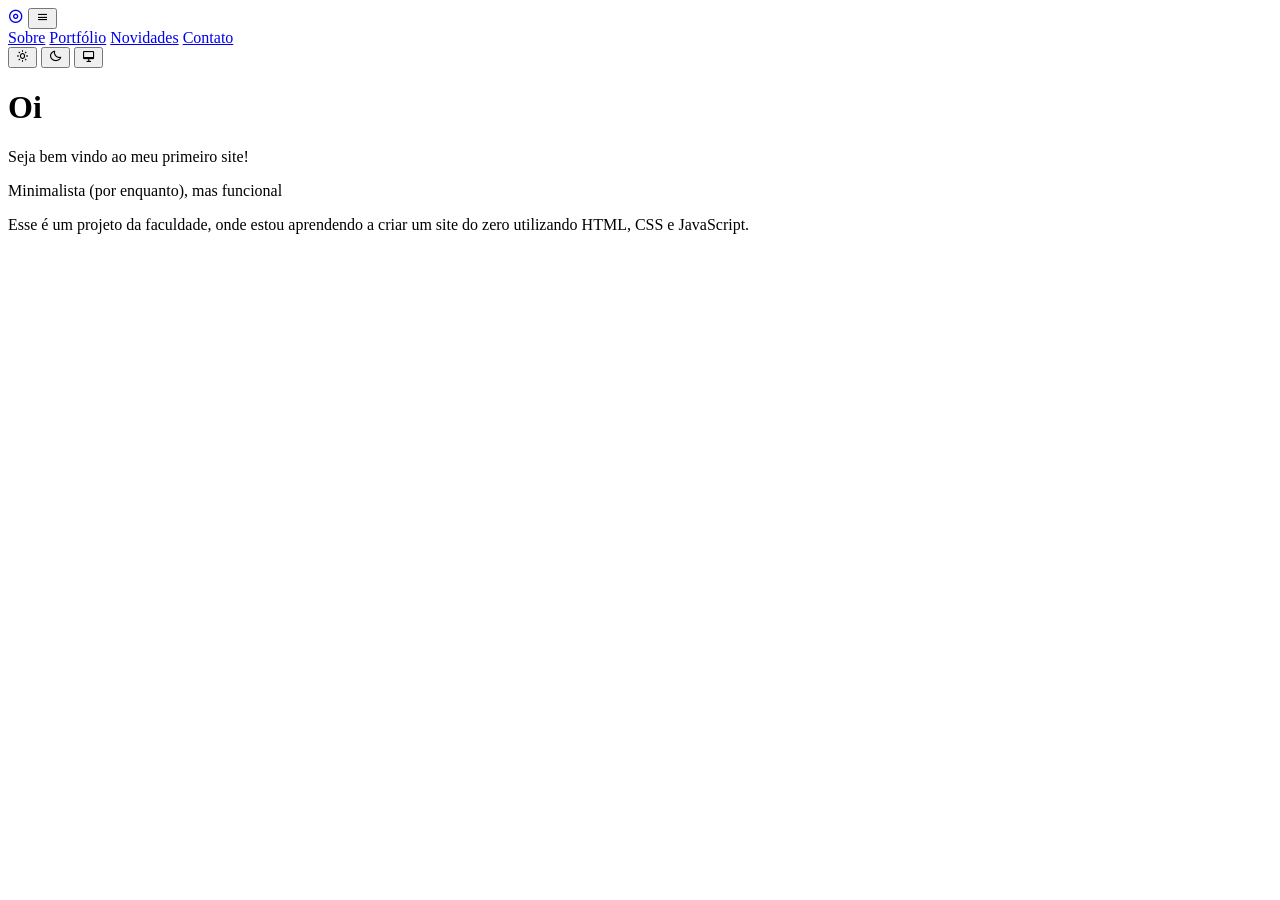
==== index.html @ 78a5aab6 "Add files via upload" ====
<!doctype html>
<html lang="pt-BR">
  <head>
    <meta charset="UTF-8" />
    <meta name="viewport" content="width=device-width, initial-scale=1.0" />
    <link rel="stylesheet" href="../css/index.css" />
    <link rel="stylesheet" href="../css/home.css" />
    <link
      href="https://unpkg.com/boxicons@2.1.4/css/boxicons.min.css"
      rel="stylesheet"
    />
    <link rel="preconnect" href="https://fonts.googleapis.com">
    <link rel="preconnect" href="https://fonts.gstatic.com" crossorigin>
    <link href="https://fonts.googleapis.com/css2?family=Bebas+Neue&display=swap" rel="stylesheet">
    <title>MSP</title>
  </head>

  <body>
    <div class="divheader">
      <header class="header">
        <a href="index.html" class="logo"
          ><i class="bx bx-disc" id="icon"></i
        ></a>

        <button class="menu-toggle" id="menuToggle" aria-label="Abrir menu">
          <i class="bx bx-menu"></i>
        </button>

        <nav class="navbar" id="mytopnav">
          <a href="sobre.html">Sobre</a>
          <a href="portfolio.html">Portfólio</a>
          <a href="novidades.html">Novidades</a>
          <a href="contato.html">Contato</a>
        </nav>

        <div class="theme-switch" aria-label="Alternar tema">
          <button
            class="theme-btn"
            type="button"
            data-theme-choice="light"
            aria-label="Modo claro"
            title="Modo claro"
          >
            <i class="bx bx-sun"></i>
          </button>
          <button
            class="theme-btn"
            type="button"
            data-theme-choice="dark"
            aria-label="Modo escuro"
            title="Modo escuro"
          >
            <i class="bx bx-moon"></i>
          </button>
          <button
            class="theme-btn"
            type="button"
            data-theme-choice="sistema"
            aria-label="Modo sistema"
            title="Modo sistema"
          >
            <i class="bx bx-desktop"></i>
          </button>
        </div>
      </header>
    </div>

    <div class="container">
      <h1>Oi</h1>
      <p>Seja bem vindo ao meu primeiro site!</p>
      <p>Minimalista <span class="maximalista"> &lpar;por enquanto&rpar;</span>, mas funcional</p>
      <p>Esse é um projeto da faculdade, onde estou aprendendo a criar um site do zero utilizando HTML, CSS e JavaScript.</p>
    </div>

    <div class="ghost-walker" aria-hidden="true">
      <img src="../images/fantasminha.gif" alt="" />
    </div>

    </div>
    <script src="../js/nav.js"></script>
  </body>
</html>
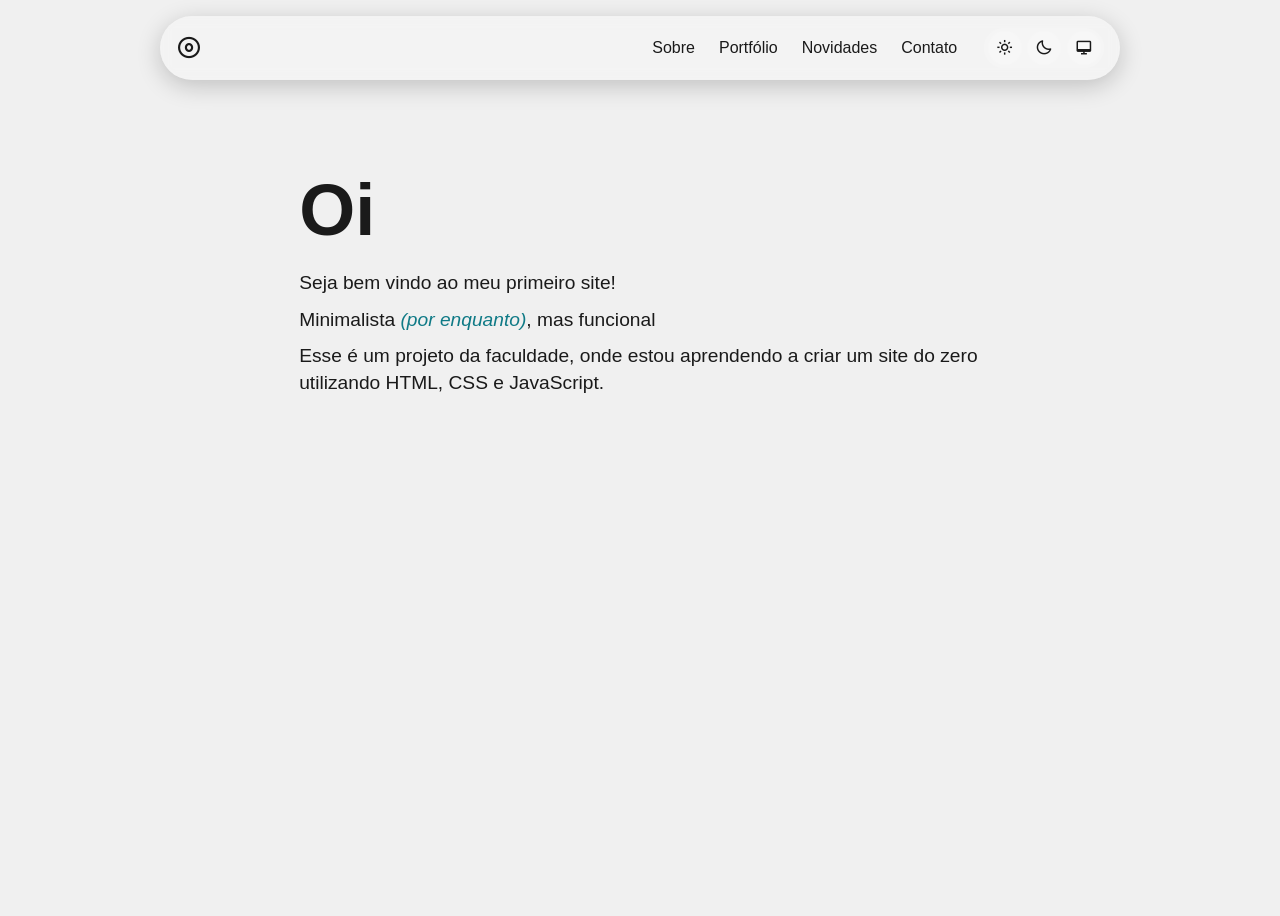
==== commit c70feeca: "Update HTML structure and stylesheet links" ====
--- a/index.html
+++ b/index.html
@@ -3,8 +3,8 @@
   <head>
     <meta charset="UTF-8" />
     <meta name="viewport" content="width=device-width, initial-scale=1.0" />
-    <link rel="stylesheet" href="../css/index.css" />
-    <link rel="stylesheet" href="../css/home.css" />
+    <link rel="stylesheet" href="index.css" />
+    <link rel="stylesheet" href="home.css" />
     <link
       href="https://unpkg.com/boxicons@2.1.4/css/boxicons.min.css"
       rel="stylesheet"
--- a/index.css
+++ b/index.css
@@ -0,0 +1,290 @@
+:root {
+  --branco: #ffffff;
+  --claro: #f0f0f0;
+  --escuro: #1a1a1a;
+}
+
+html[data-theme="light"] {
+  --branco: #ffffff;
+  --claro: #f0f0f0;
+  --escuro: #1a1a1a;
+  color-scheme: light;
+}
+
+html[data-theme="dark"] {
+  --branco: #24212b;
+  --claro: #1a1720;
+  --escuro: #d9cdf0;
+  color-scheme: dark;
+}
+
+* {
+  margin: 0;
+  padding: 0;
+  box-sizing: border-box;
+}
+
+html {
+  scroll-behavior: smooth;
+  background-size: cover;
+  background-position: center;
+  min-height: 100%;
+  background-color: var(--claro);
+}
+
+body {
+  font-family: Arial, Helvetica, sans-serif;
+  min-height: 100vh;
+  background-color: var(--claro);
+  color: var(--escuro);
+}
+
+.bemvindo {
+  display: flex;
+  align-items: center;
+  height: 100vh;
+  color: var(--escuro);
+  text-shadow: 0 2px 4px rgba(0, 0, 0, 0.5);
+  font-family: "Bebas Neue", sans-serif;
+  font-size: 5rem;
+  text-align: left;
+  padding: 1rem;
+  letter-spacing: 1%;
+  transition: all 0.3s ease;
+}
+
+.divheader {
+  display: flex;
+  justify-content: center;
+  width: 100%;
+  margin-top: 1rem;
+  padding: 0 1rem;
+}
+
+.header {
+  width: min(100%, 960px);
+  position: fixed;
+  top: 1rem;
+  left: 50%;
+  transform: translateX(-50%);
+  display: flex;
+  align-items: center;
+  justify-content: space-between;
+  gap: 1rem;
+  background: rgba(255, 255, 255, 0.24);
+  padding: 0.75rem 1rem;
+  color: rgb(37, 49, 59);
+  border-radius: 45px;
+  backdrop-filter: blur(7px);
+  box-shadow: 0 6px 24px rgba(0, 0, 0, 0.2);
+  z-index: 100;
+}
+
+.logo {
+  display: flex;
+  align-items: center;
+  justify-content: center;
+  text-decoration: none;
+  color: rgb(9, 119, 215);
+}
+
+.logo:hover {
+  color: rgba(44, 38, 59, 0.867);
+  transform: scale(1.05);
+}
+
+#icon {
+  font-size: 1.65rem;
+  color: var(--escuro);
+}
+
+.menu-toggle {
+  display: none;
+  border: none;
+  background: rgba(255, 255, 255, 0.12);
+  color: #8d78b9;
+  border-radius: 10px;
+  cursor: pointer;
+  font-size: 1.45rem;
+  padding: 0.25rem 0.45rem;
+  align-items: center;
+}
+
+.navbar {
+  display: flex;
+  flex-wrap: wrap;
+  align-items: center;
+  gap: 0.1rem;
+  justify-content: center;
+  margin-left: auto;
+}
+
+.navbar a {
+  text-decoration: none;
+  color: var(--escuro);
+  padding: 0.35rem 0.7rem;
+  font-size: 1rem;
+  border-radius: 22px;
+  transition: all 0.2s ease;
+}
+
+.navbar a:hover {
+  background: rgba(72, 83, 120, 0.12);
+  color: #8d78b9;
+  transform: scale(1.05);
+}
+
+html[data-theme="dark"] .header {
+  background: rgba(36, 30, 52, 0.82);
+  color: #d9cdf0;
+  border: 1px solid rgba(199, 177, 240, 0.22);
+  box-shadow: 0 10px 28px rgba(0, 0, 0, 0.45);
+}
+
+html[data-theme="dark"] .logo {
+  color: #b9a0eb;
+}
+
+html[data-theme="dark"] .logo:hover {
+  color: #d9cdf0;
+}
+
+html[data-theme="dark"] .menu-toggle {
+  background: rgba(217, 205, 240, 0.18);
+  color: #c7b1f0;
+}
+
+html[data-theme="dark"] .navbar a:hover {
+  background: rgba(199, 177, 240, 0.16);
+  color: #e6dcfb;
+}
+
+html[data-theme="dark"] .navbar a {
+  color: #e6dcfb;
+}
+
+.theme-switch {
+  display: inline-flex;
+  align-items: center;
+  gap: 0.35rem;
+  padding: 0.2rem;
+  border-radius: 999px;
+  background: rgba(255, 255, 255, 0.16);
+}
+
+.theme-btn {
+  width: 34px;
+  height: 34px;
+  border: none;
+  border-radius: 999px;
+  background: rgba(255, 255, 255, 0.12);
+  color: var(--escuro);
+  font-size: 1.1rem;
+  cursor: pointer;
+  display: inline-flex;
+  align-items: center;
+  justify-content: center;
+  transition:
+    transform 0.2s ease,
+    background 0.2s ease,
+    color 0.2s ease;
+}
+
+.theme-btn:hover {
+  background: rgba(72, 83, 120, 0.12);
+  transform: scale(1.05);
+}
+
+.theme-btn:focus-visible {
+  outline: 2px solid rgba(9, 119, 215, 0.5);
+}
+
+.theme-btn.active {
+  background: #8d78b9;
+  color: #ffffff;
+}
+
+html[data-theme="dark"] .theme-switch {
+  background: rgba(217, 205, 240, 0.16);
+}
+
+html[data-theme="dark"] .theme-btn {
+  background: rgba(217, 205, 240, 0.16);
+  color: #e6dcfb;
+}
+
+html[data-theme="dark"] .theme-btn:hover {
+  background: rgba(217, 205, 240, 0.26);
+}
+
+html[data-theme="dark"] .theme-btn.active {
+  background: #c1a4f5;
+  color: #241d34;
+}
+
+@media (max-width: 850px) {
+  .header {
+    width: min(100%, 95%);
+    padding: 0.65rem 0.8rem;
+  }
+
+  .menu-toggle {
+    display: inline-flex;
+    order: 2;
+  }
+
+  .navbar {
+    position: absolute;
+    top: 100%;
+    right: 0.5rem;
+    width: calc(100% - 1rem);
+    background: rgba(196, 185, 205, 0.95);
+    border-radius: 12px;
+    flex-direction: column;
+    align-items: stretch;
+    transform: scaleY(0);
+    transform-origin: top;
+    transition: transform 0.2s ease;
+    overflow: hidden;
+    max-height: 0;
+    opacity: 0;
+    pointer-events: none;
+    order: 3;
+  }
+
+  html[data-theme="dark"] .navbar {
+    background: rgba(33, 27, 46, 0.98);
+    border: 1px solid rgba(199, 177, 240, 0.2);
+  }
+
+  .navbar.open {
+    transform: scaleY(1);
+    max-height: 200px;
+    opacity: 1;
+    pointer-events: auto;
+  }
+
+  .navbar a {
+    display: block;
+    margin: 0.2rem 0;
+    text-align: center;
+    border-radius: 8px;
+    font-size: 0.95rem;
+  }
+
+  .theme-switch {
+    order: 1;
+    margin-right: 0.5rem;
+  }
+}
+
+@font-face {
+  font-family: "Soria font";
+  src: url(fonts/Soria\ font.ttf);
+}
+
+.bebas-neue-regular {
+  font-family: "Bebas Neue", sans-serif;
+  font-weight: 400;
+  font-style: normal;
+}
--- a/home.css
+++ b/home.css
@@ -0,0 +1,94 @@
+.container {
+  font-family: "Bebas Neue", sans-serif;
+  font-size: 1rem;
+  background-color: transparent;
+  color: var(--escuro);
+  display: flex;
+  flex-direction: column;
+  align-items: flex-start;
+  gap: 0.6rem;
+  padding: 1rem 1.2rem;
+  margin: 8rem auto 1rem;
+  width: min(92%, 720px);
+  max-width: 94%;
+  line-height: 1.4;
+}
+
+@keyframes colorChange {
+  0% {
+    color: #6a0572;
+  }
+  25% {
+    color: #9d4edd;
+  }
+  50% {
+    color: #c77dff;
+  }
+  75% {
+    color: #e0aaff;
+  }
+  100% {
+    color: #6a0572;
+  }
+}
+
+h1 {
+  font-family: "Bebas Neue", sans-serif;
+  font-size: 4.5rem;
+  color: var(--escuro);
+  animation: colorChange 4s ease-in-out infinite;
+}
+
+ul {
+  font-family: "Bebas Neue", sans-serif;
+  list-style: none;
+  display: flex;
+  gap: 1.5rem;
+  margin-top: 0.5rem;
+}
+
+p {
+  font-size: 1.2rem;
+  color: var(--escuro);
+}
+
+.maximalista {
+  font-size: 1.2rem;
+  font-style: italic;
+  color: #0f7a86;
+}
+
+html[data-theme="dark"] .maximalista {
+  color: #cdb6ff;
+}
+
+.ghost-walker {
+  position: fixed;
+  left: -18vw;
+  bottom: 1.6rem;
+  z-index: 12;
+  pointer-events: none;
+  animation: ghostWalkAcross 16s linear infinite;
+}
+
+.ghost-walker img {
+  width: clamp(62px, 9vw, 110px);
+  height: auto;
+  filter: drop-shadow(0 8px 12px rgba(0, 0, 0, 0.22));
+}
+
+@keyframes ghostWalkAcross {
+  from {
+    transform: translateX(0);
+  }
+  to {
+    transform: translateX(136vw);
+  }
+}
+
+@media (max-width: 768px) {
+  .ghost-walker {
+    bottom: 0.9rem;
+    animation-duration: 12s;
+  }
+}
